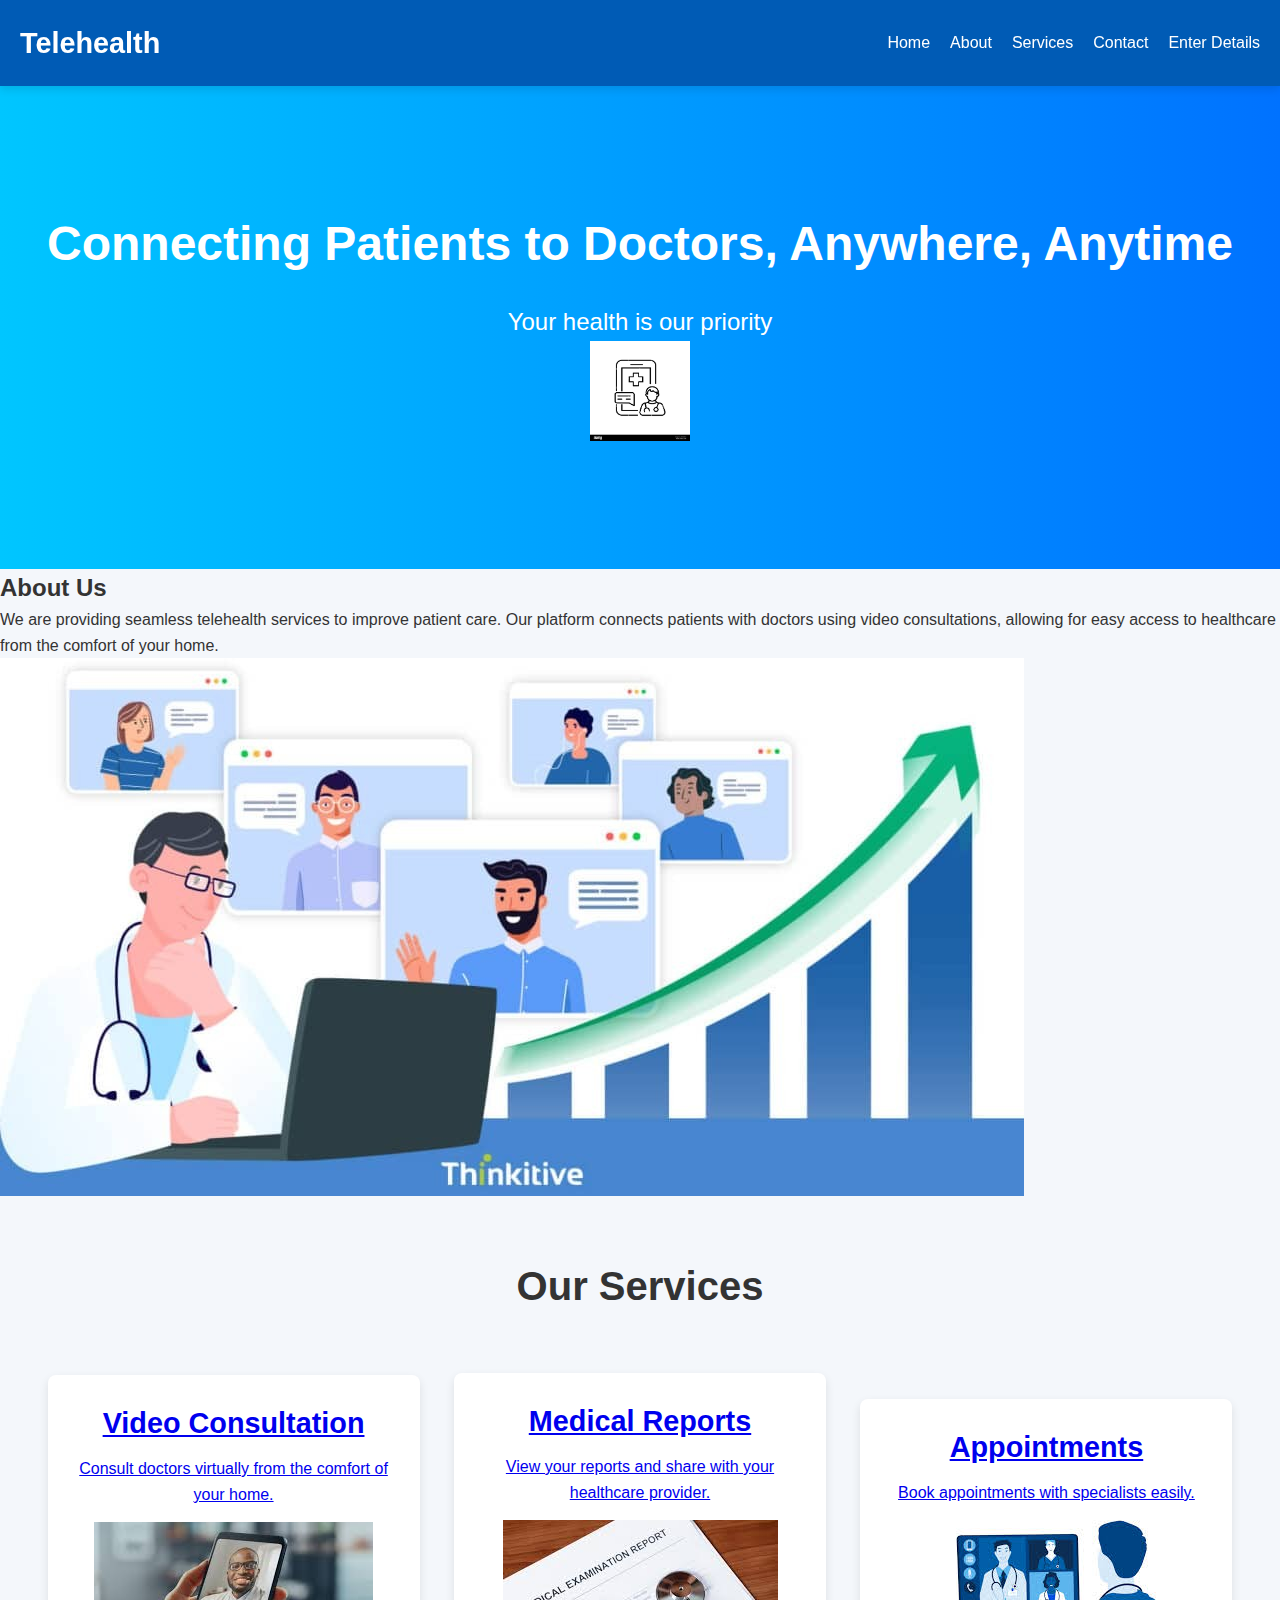
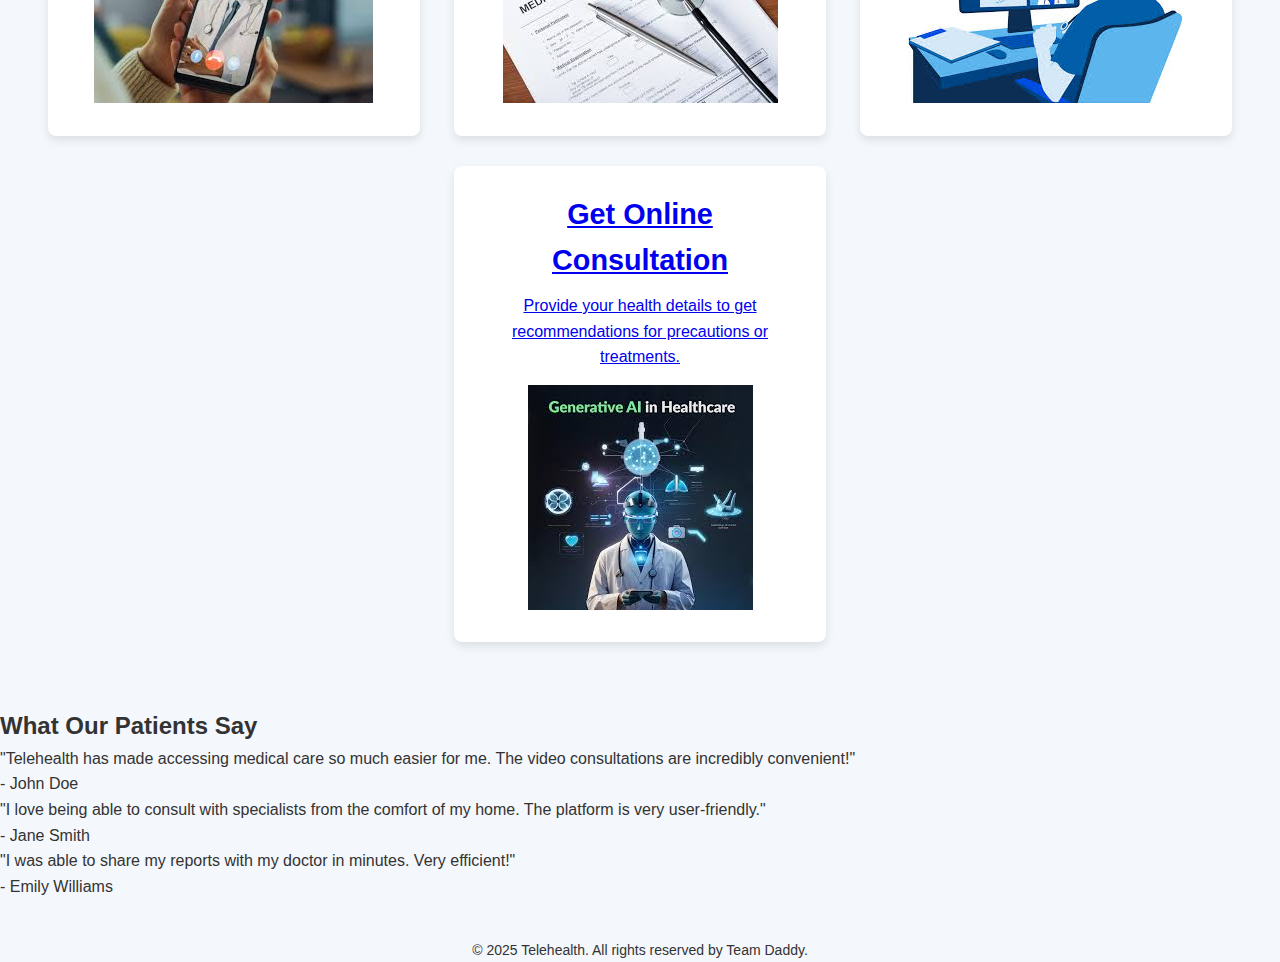
==== index.html @ e0ff4248 "Add files via upload" ====
<!DOCTYPE html>
<html lang="en">
<head>
  <meta charset="UTF-8">
  <meta name="viewport" content="width=device-width, initial-scale=1.0">
  <title>Telehealth - Healthcare for You</title>
  <link rel="stylesheet" href="style.css">
  <script defer src="script.js"></script>
  <script defer src="advice.js"></script> <!-- Include advice.js here if needed later -->
</head>
<body>
  <header>
    <div class="logo">Telehealth</div>
    <nav>
      <ul>
        <li><a href="#home">Home</a></li>
        <li><a href="#about">About</a></li>
        <li><a href="#services">Services</a></li>
        <li><a href="#contact">Contact</a></li>
        <li><a href="details.html">Enter Details</a></li> <!-- Link to Enter Details page -->
      </ul>
    </nav>
  </header>

  <section id="home" class="hero">
    <div class="hero-content">
      <h1>Connecting Patients to Doctors, Anywhere, Anytime</h1>
      <p>Your health is our priority</p>
      <img src="/telemedicine-icon-stethoscope-and-smartphone-with-medical-linear-sign-isolated-on-white-background-editable-vector-illustration-2WMWDR2.jpg" alt="Telehealth Illustration" class="hero-image" width="100" height="100">
    </div>
  </section>

  <section id="about" class="about">
    <h2>About Us</h2>
    <p>We are providing seamless telehealth services to improve patient care. Our platform connects patients with doctors using video consultations, allowing for easy access to healthcare from the comfort of your home.</p>
    <img src="/1721209048035.jpg" alt="About Telehealth" class="about-image">
  </section>

  <section id="services" class="services">
    <h2>Our Services</h2>
    <div class="service-box">
      <a href="video-consultation.html">
        <h3>Video Consultation</h3>
        <p>Consult doctors virtually from the comfort of your home.</p>
        <img src="/images3.jpg" alt="Video Consultation" class="service-image">
      </a>
    </div>
    <div class="service-box">
      <a href="medical-reports.html">
        <h3>Medical Reports</h3>
        <p>View your reports and share with your healthcare provider.</p>
        <img src="/images (2).jpg" alt="Medical Reports" class="service-image">
      </a>
    </div>
    <div class="service-box">
      <a href="appointments.html">
        <h3>Appointments</h3>
        <p>Book appointments with specialists easily.</p>
        <img src="/images.jpg" alt="Appointments" class="service-image">
      </a>
    </div>
    <div class="service-box">
      <a href="details.html"> <!-- Link to Enter Details page -->
        <h3>Get Online Consultation</h3>
        <p>Provide your health details to get recommendations for precautions or treatments.</p>
        <img src="/download.jpg" alt="Enter Details" class="service-image">
      </a>
    </div>
  </section>

  <section id="comments" class="comments">
    <h2>What Our Patients Say</h2>
    <div class="comment-box">
      <p>"Telehealth has made accessing medical care so much easier for me. The video consultations are incredibly convenient!"</p>
      <p>- John Doe</p>
    </div>
    <div class="comment-box">
      <p>"I love being able to consult with specialists from the comfort of my home. The platform is very user-friendly."</p>
      <p>- Jane Smith</p>
    </div>
    <div class="comment-box">
      <p>"I was able to share my reports with my doctor in minutes. Very efficient!"</p>
      <p>- Emily Williams</p>
    </div>
  </section>

  <footer>
    <p>&copy; 2025 Telehealth. All rights reserved by Team Daddy.</p>
  </footer>

</body>
</html>
---- style.css ----
/* General Styles */
* {
    margin: 0;
    padding: 0;
    box-sizing: border-box;
}

body {
    font-family: 'Arial', sans-serif;
    line-height: 1.6;
    color: #333;
    background-color: #f4f7fb;
}

/* Header */
header {
    background: #0072ff;
    color: white;
    padding: 20px;
    display: flex;
    justify-content: space-between;
    align-items: center;
    box-shadow: 0 4px 8px rgba(0, 0, 0, 0.1);
    position: sticky;
    top: 0;
    z-index: 100;
    transition: background 0.3s ease;
}

header:hover {
    background: #005bb5;
}

header .logo {
    font-size: 1.8rem;
    font-weight: bold;
}

header nav ul {
    list-style-type: none;
    display: flex;
    gap: 20px;
}

header nav ul li {
    display: inline;
}

header nav ul li a {
    color: white;
    text-decoration: none;
    transition: color 0.3s ease;
}

header nav ul li a:hover {
    color: #00c6ff;
}

/* Hero Section */
.hero {
    background: linear-gradient(to right, #00c6ff, #0072ff);
    color: white;
    padding: 120px 20px;
    text-align: center;
    position: relative;
    animation: fadeIn 2s ease-out;
}

.hero h1 {
    font-size: 3rem;
    margin-bottom: 20px;
    animation: slideUp 1.5s ease-out;
}

.hero p {
    font-size: 1.5rem;
    animation: slideUp 1.5s ease-out;
    animation-delay: 0.5s;
}

/* Animations */
@keyframes fadeIn {
    from {
        opacity: 0;
    }
    to {
        opacity: 1;
    }
}

@keyframes slideUp {
    from {
        transform: translateY(30px);
        opacity: 0;
    }
    to {
        transform: translateY(0);
        opacity: 1;
    }
}

/* Service Section */
.services {
    padding: 50px 20px;
    text-align: center;
}

.services h2 {
    font-size: 2.5rem;
    margin-bottom: 40px;
    color: #333;
    animation: fadeIn 1s ease-out;
}

.service-box {
    display: inline-block;
    background: white;
    width: 30%;
    margin: 15px;
    padding: 25px;
    border-radius: 8px;
    box-shadow: 0 4px 10px rgba(0, 0, 0, 0.1);
    transition: transform 0.3s ease, box-shadow 0.3s ease;
    animation: fadeIn 1.5s ease-out;
}

.service-box h3 {
    font-size: 1.8rem;
    margin-bottom: 10px;
}

.service-box p {
    font-size: 1rem;
    margin-bottom: 15px;
}

.service-box:hover {
    transform: translateY(-10px);
    box-shadow: 0 10px 20px rgba(0, 0, 0, 0.15);
}

/* Doctor Cards */
.doctor-card {
    background: white;
    padding: 20px;
    border-radius: 8px;
    box-shadow: 0 4px 8px rgba(0, 0, 0, 0.1);
    width: 30%;
    margin: 10px;
    text-align: center;
    transition: transform 0.3s ease, box-shadow 0.3s ease;
    opacity: 0;
    animation: fadeInUp 1s forwards;
}

.doctor-card img {
    width: 100%;
    border-radius: 8px;
    margin-bottom: 15px;
}

.doctor-card h3 {
    font-size: 1.5rem;
    margin-bottom: 10px;
}

.doctor-card p {
    font-size: 1.2rem;
    margin-bottom: 15px;
}

.doctor-card:hover {
    transform: translateY(-10px);
    box-shadow: 0 10px 20px rgba(0, 0, 0, 0.1);
}

@keyframes fadeInUp {
    from {
        transform: translateY(30px);
        opacity: 0;
    }
    to {
        transform: translateY(0);
        opacity: 1;
    }
}

/* Button Styles */
button {
    background-color: #0072ff;
    color: white;
    padding: 10px 20px;
    border: none;
    cursor: pointer;
    margin-top: 10px;
    border-radius: 5px;
    transition: background-color 0.3s ease, transform 0.3s ease;
}

button:hover {
    background-color: #00c6ff;
    transform: scale(1.05);
}

/* Form Inputs */
input[type="file"], input[type="date"], input[type="time"], input[type="number"], input[type="text"], select, textarea {
    padding: 10px;
    font-size: 1rem;
    border-radius: 5px;
    border: 1px solid #ccc;
    width: 100%;
    margin-bottom: 20px;
    transition: border-color 0.3s ease;
}

input[type="file"]:hover, input[type="date"]:hover, input[type="time"]:hover, input[type="number"]:hover, input[type="text"]:hover, select:hover {
    border-color: #0072ff;
}

textarea {
    height: 150px;
    font-size: 1rem;
    resize: vertical;
}

textarea:focus, input[type="file"]:focus, input[type="date"]:focus, input[type="time"]:focus {
    border-color: #0072ff;
    outline: none;
}

/* Enter Details Section */
.enter-details {
    padding: 50px 20px;
    background-color: #f7f7f7;
}

.form-container {
    max-width: 700px;
    margin: 0 auto;
    background-color: white;
    padding: 30px;
    box-shadow: 0 4px 8px rgba(0, 0, 0, 0.1);
    border-radius: 8px;
}

.form-container h2 {
    text-align: center;
    color: #0072ff;
    font-size: 2.5rem;
    margin-bottom: 20px;
}

.form-group {
    margin-bottom: 20px;
}

label {
    font-size: 1.2rem;
    display: block;
    margin-bottom: 10px;
}

input, select, textarea {
    font-size: 1rem;
}

.submit-btn {
    background-color: #0072ff;
    color: white;
    padding: 12px 20px;
    border: none;
    cursor: pointer;
    width: 100%;
    border-radius: 5px;
    transition: background-color 0.3s ease, transform 0.3s ease;
}

.submit-btn:hover {
    background-color: #00c6ff;
    transform: scale(1.05);
}

/* Recommendations Section */
.recommendations {
    background-color: #e6f7ff;
    padding: 20px;
    border-radius: 8px;
    margin-top: 30px;
}

.recommendations h3 {
    font-size: 1.8rem;
    color: #0072ff;
}

footer {
    text-align: center;
    font-size: 14px;
    margin-top: 30px;
    padding-top: 10px;
}

/* Mobile Responsiveness */
@media (max-width: 768px) {
    .service-box {
        width: 45%;
    }

    .doctor-card {
        width: 45%;
    }

    .services h2 {
        font-size: 2rem;
    }

    .form-container {
        padding: 20px;
    }

    .enter-details {
        padding: 30px 20px;
    }
}

@media (max-width: 480px) {
    .service-box {
        width: 100%;
    }

    .doctor-card {
        width: 100%;
    }

    header nav ul {
        display: block;
        text-align: center;
    }

    header nav ul li {
        margin: 10px 0;
    }
}
/* Step 1: Create the DNA helix animation */

@keyframes helixAnimation {
  0% {
    transform: rotate(0deg);
    opacity: 1;
  }
  50% {
    transform: rotate(720deg);
    opacity: 0.8;
  }
  100% {
    transform: rotate(1440deg);
    opacity: 0;
  }
}

/* Step 2: Style the helix container */
#helix-container {
  position: fixed;
  top: 50%;
  left: 50%;
  transform: translate(-50%, -50%);
  width: 100px;
  height: 100px;
  border: 2px solid #000;
  border-radius: 50%;
  display: none; /* Hidden by default */
  animation: helixAnimation 3s ease-out forwards;
}

/* Step 3: DNA helix appearance (make it look like a spiral or circle animation) */
.helix {
  position: absolute;
  width: 100%;
  height: 100%;
  border: 2px solid transparent;
  border-top-color: #00f; /* Blue color for the helix line */
  border-radius: 50%;
  animation: rotateHelix 3s infinite linear;
}

@keyframes rotateHelix {
  0% {
    transform: rotate(0deg);
  }
  100% {
    transform: rotate(360deg);
  }
}
/* Step 1: Create the DNA helix animation */

@keyframes helixAnimation {
    0% {
      transform: rotate(0deg);
      opacity: 1;
    }
    50% {
      transform: rotate(720deg);
      opacity: 0.8;
    }
    100% {
      transform: rotate(1440deg);
      opacity: 0;
    }
  }
  
  /* Step 2: Style the helix container */
  #helix-container {
    position: fixed;
    top: 50%;
    left: 50%;
    transform: translate(-50%, -50%);
    width: 100px;
    height: 100px;
    border: 2px solid #000;
    border-radius: 50%;
    display: none; /* Hidden by default */
    animation: helixAnimation 3s ease-out forwards;
  }
  
  /* Step 3: DNA helix appearance (make it look like a spiral or circle animation) */
  .helix {
    position: absolute;
    width: 100%;
    height: 100%;
    border: 2px solid transparent;
    border-top-color: #00f; /* Blue color for the helix line */
    border-radius: 50%;
    animation: rotateHelix 3s infinite linear;
  }
  
  @keyframes rotateHelix {
    0% {
      transform: rotate(0deg);
    }
    100% {
      transform: rotate(360deg);
    }
  }
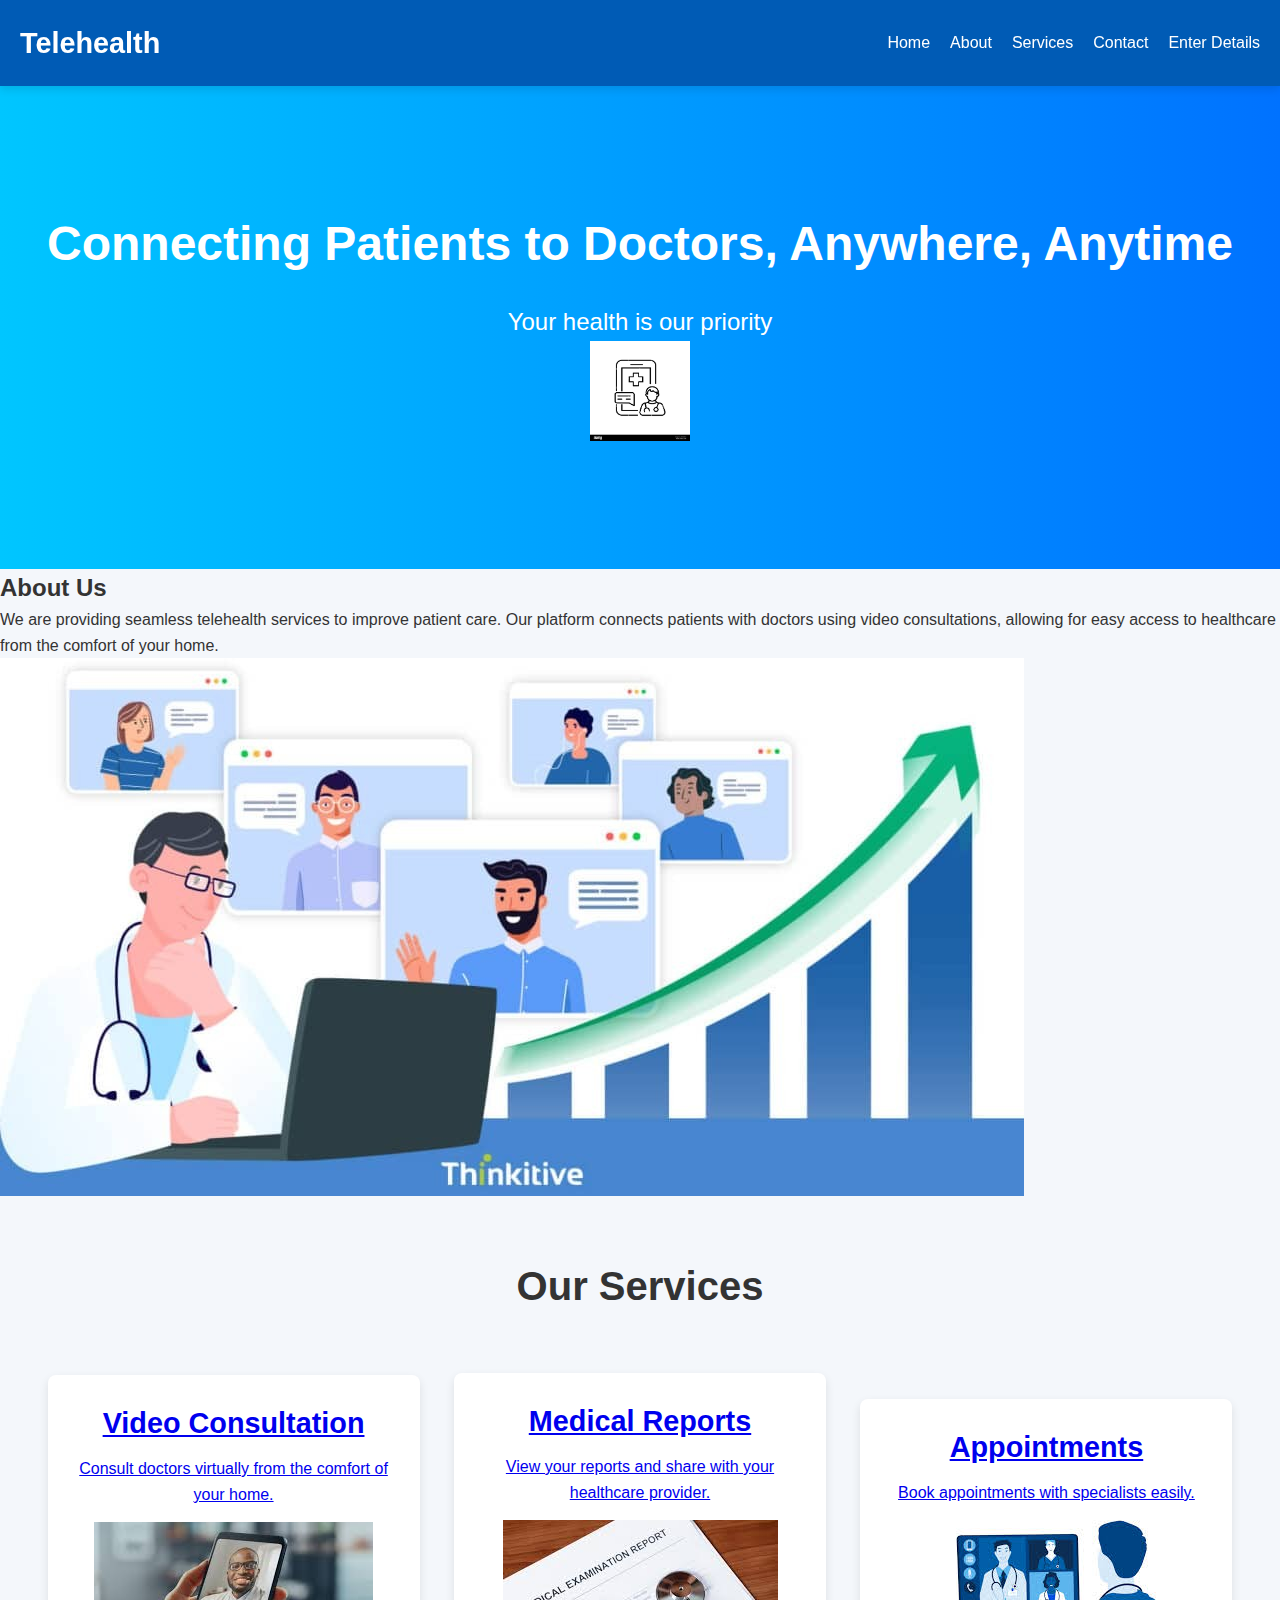
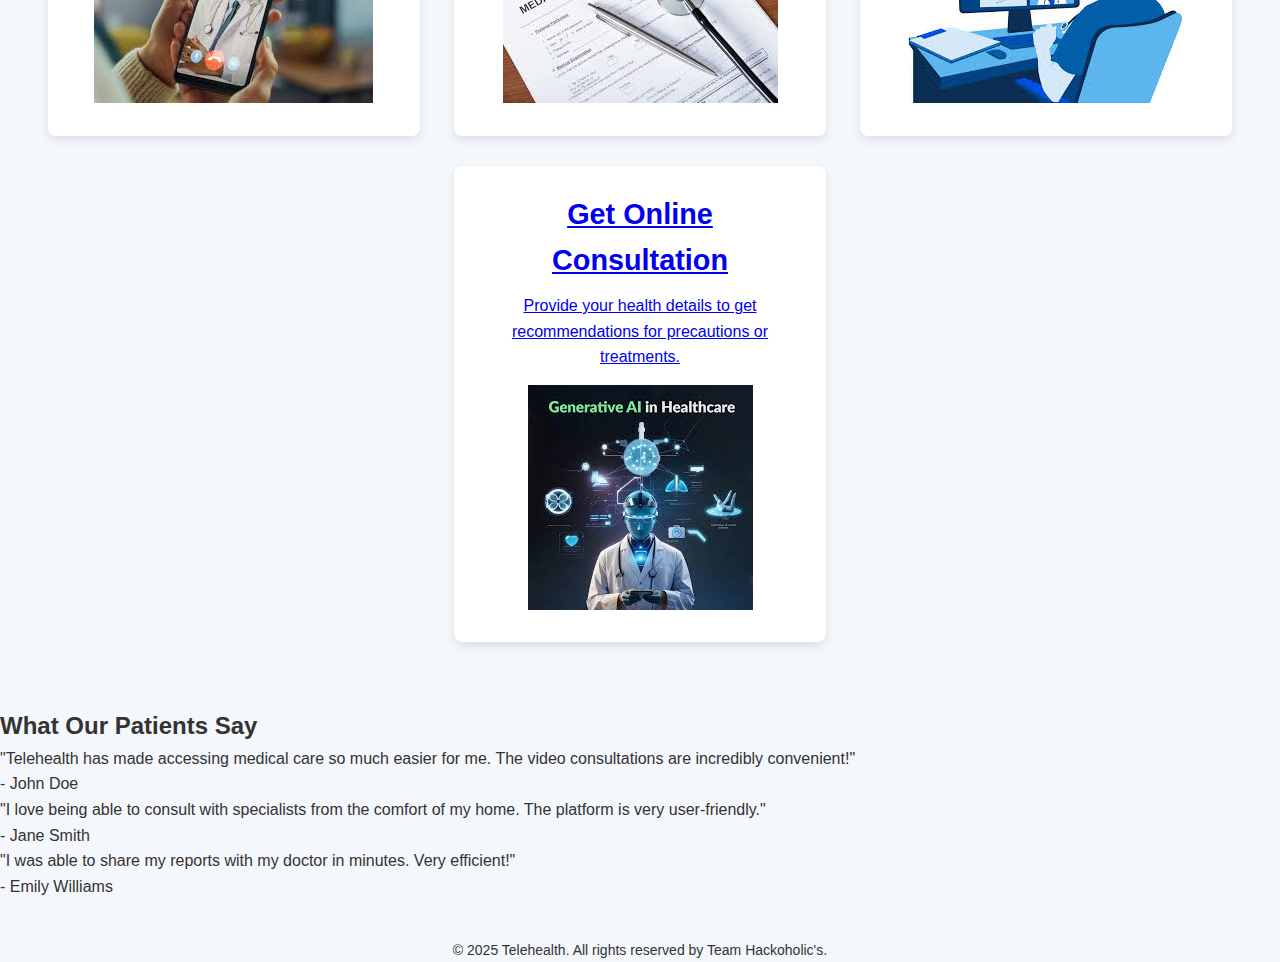
==== commit 507b2142: "Update index.html" ====
--- a/index.html
+++ b/index.html
@@ -85,7 +85,7 @@
   </section>
 
   <footer>
-    <p>&copy; 2025 Telehealth. All rights reserved by Team Daddy.</p>
+    <p>&copy; 2025 Telehealth. All rights reserved by Team Hackoholic's.</p>
   </footer>
 
 </body>
